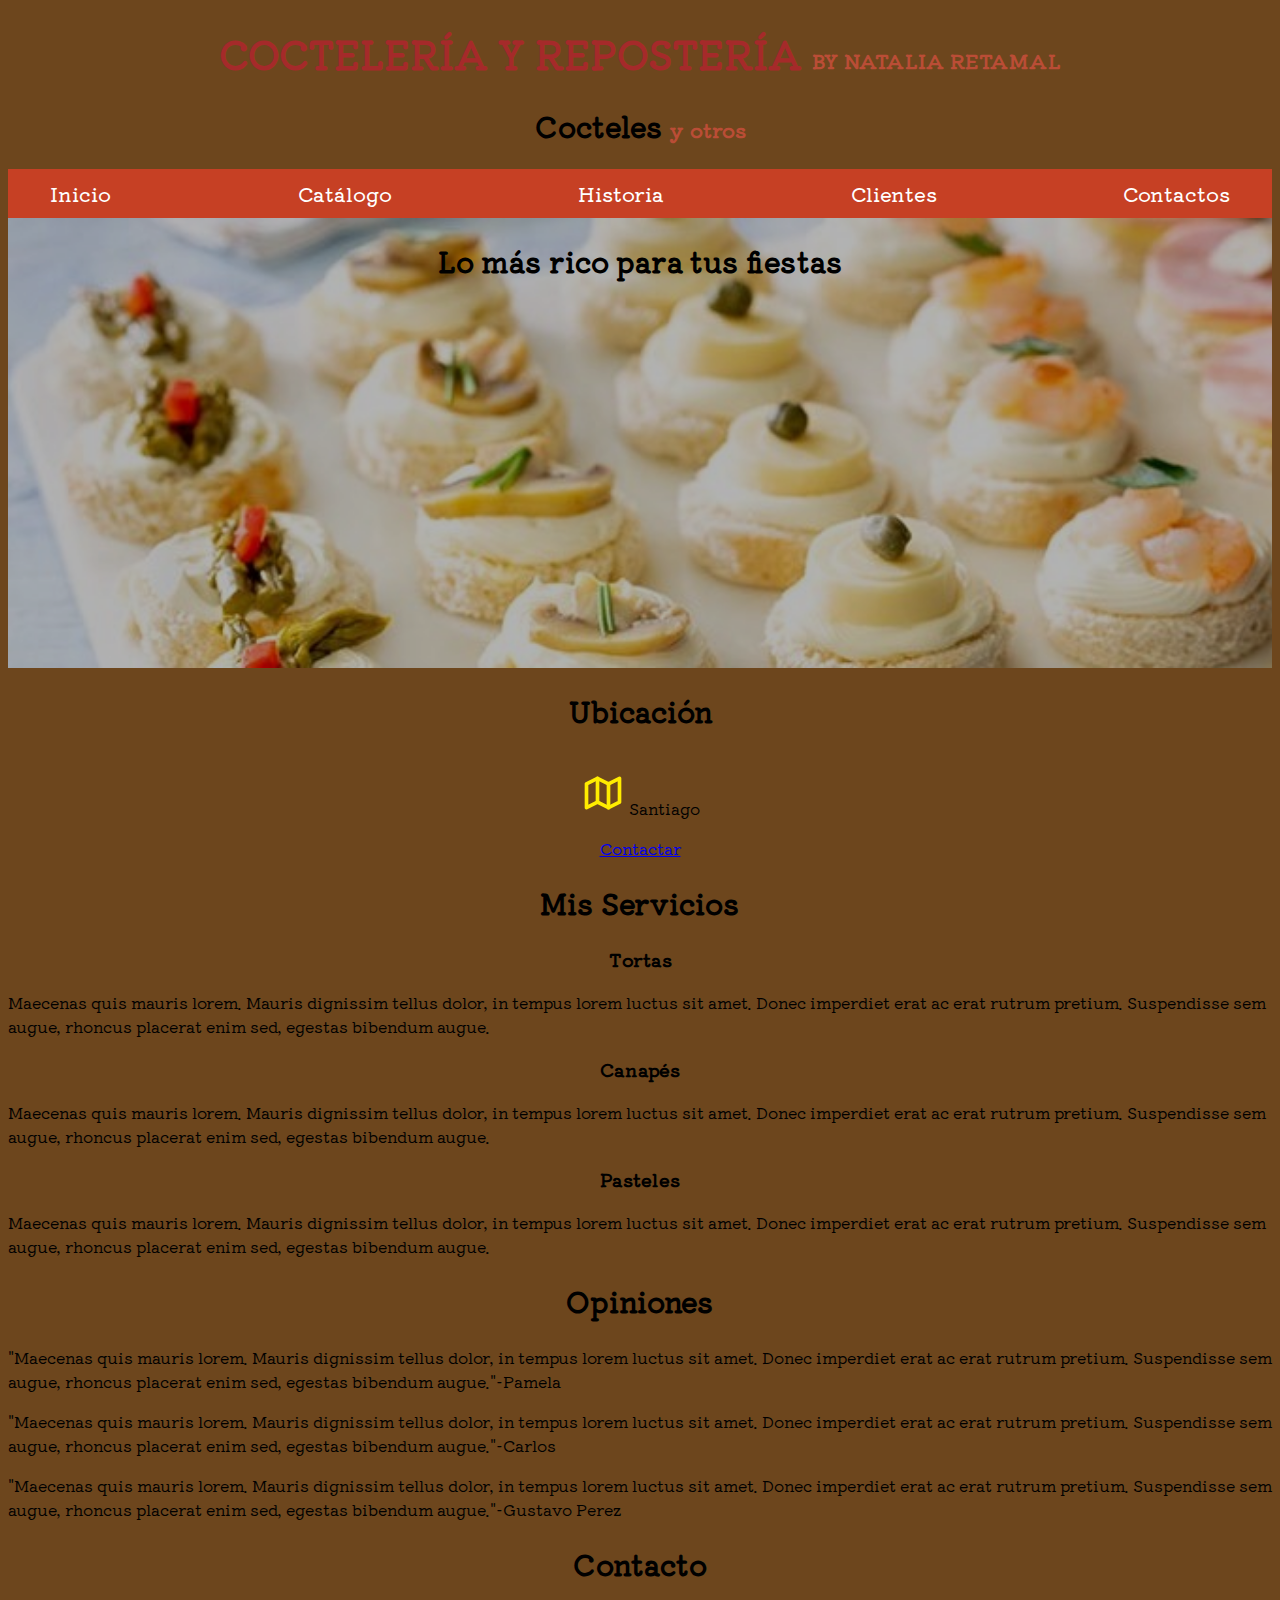
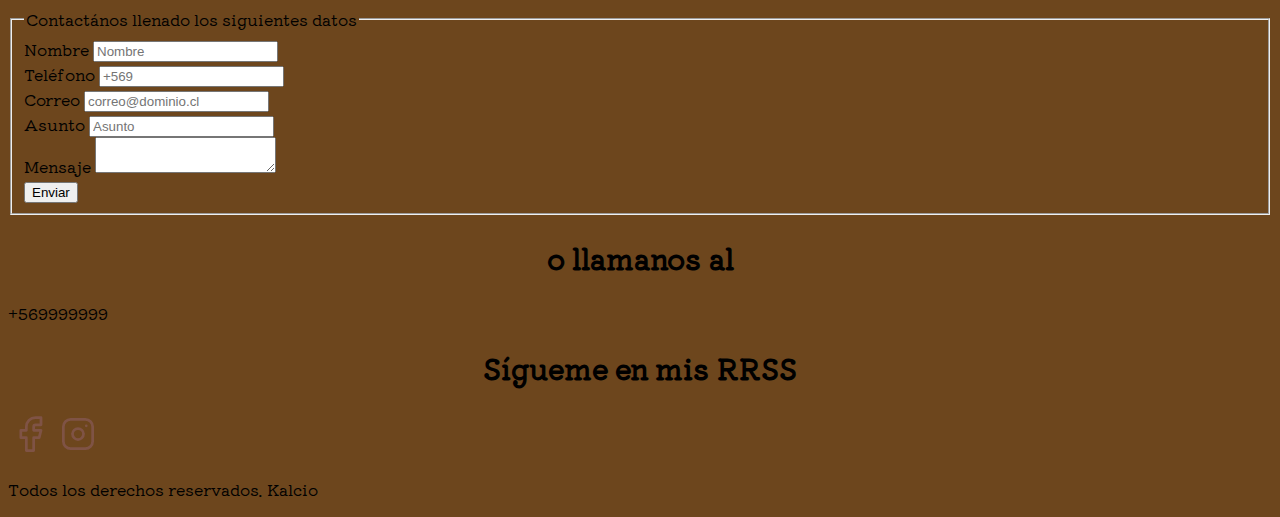
==== index.html @ a1574e43 "Merge pull request #1 from Kalcio/Test-1" ====
<!DOCTYPE html>
<html lang="en">

<head>
    <meta charset="UTF-8">
    <meta http-equiv="X-UA-Compatible" content="IE=edge">
    <meta name="viewport" content="width=device-width, initial-scale=1.0">
    <title>Diseñador Web</title>
    <link rel="preconnect" href="https://fonts.gstatic.com">
    <link href="https://fonts.googleapis.com/css2?family=Kiwi+Maru:wght@400;500&display=swap" rel="stylesheet">
    <link rel="preload" href="css/styles.css" as="style">
    <link href="css/styles.css" rel="stylesheet">
</head>

<body>
    <header>
        <h1 class="titulo">Coctelería y repostería <span>by Natalia Retamal</span></h1>
    </header>


    <section>
        <h2 class="titulo">Cocteles <span>y otros</span></h2>
    </section>

    <div class="nav-bg">
        <nav class="navegacion-principal contenedor">
            <a href="index.html">Inicio</a>
            <a href="catalogo.html">Catálogo</a>
            <a href="#">Historia</a>
            <a href="#">Clientes</a>
            <a href="#">Contactos</a>
        </nav>
    </div>

    <section class="hero">
        <div class="contenido-hero">
            <h2>Lo más rico para tus fiestas</h2>
        </div>
    </section>

    <section class="ubicacion">
            <h2>Ubicación</h2>

            <p>
                <svg xmlns="http://www.w3.org/2000/svg" class="icon icon-tabler icon-tabler-map" width="44" height="44"
                    viewBox="0 0 24 24" stroke-width="2" stroke="#ffec00" fill="none" stroke-linecap="round"
                    stroke-linejoin="round">
                    <path stroke="none" d="M0 0h24v24H0z" fill="none" />
                    <polyline points="3 7 9 4 15 7 21 4 21 17 15 20 9 17 3 20 3 7" />
                    <line x1="9" y1="4" x2="9" y2="17" />
                    <line x1="15" y1="7" x2="15" y2="20" />
                </svg>
                Santiago</p>

            <a href="#">Contactar</a>
    </section>

    <main>
        <h2>Mis Servicios</h2>

        <section>
            <h3>Tortas</h3>
            <p>Maecenas quis mauris lorem. Mauris dignissim tellus dolor, in tempus lorem luctus sit amet. Donec
                imperdiet erat ac erat rutrum pretium. Suspendisse sem augue, rhoncus placerat enim sed, egestas
                bibendum augue.</p>
        </section>

        <section>
            <h3>Canapés</h3>
            <p>Maecenas quis mauris lorem. Mauris dignissim tellus dolor, in tempus lorem luctus sit amet. Donec
                imperdiet erat ac erat rutrum pretium. Suspendisse sem augue, rhoncus placerat enim sed, egestas
                bibendum augue.</p>
        </section>

        <section>
            <h3>Pasteles</h3>
            <p>Maecenas quis mauris lorem. Mauris dignissim tellus dolor, in tempus lorem luctus sit amet. Donec
                imperdiet erat ac erat rutrum pretium. Suspendisse sem augue, rhoncus placerat enim sed, egestas
                bibendum augue.</p>
        </section>
    </main>

    <section>
        <h2>Opiniones</h2>
        <p>"Maecenas quis mauris lorem. Mauris dignissim tellus dolor, in tempus lorem luctus sit amet. Donec imperdiet
            erat ac erat rutrum pretium. Suspendisse sem augue, rhoncus placerat enim sed, egestas bibendum
            augue."-Pamela</p>
        <p>"Maecenas quis mauris lorem. Mauris dignissim tellus dolor, in tempus lorem luctus sit amet. Donec imperdiet
            erat ac erat rutrum pretium. Suspendisse sem augue, rhoncus placerat enim sed, egestas bibendum
            augue."-Carlos</p>
        <p>"Maecenas quis mauris lorem. Mauris dignissim tellus dolor, in tempus lorem luctus sit amet. Donec imperdiet
            erat ac erat rutrum pretium. Suspendisse sem augue, rhoncus placerat enim sed, egestas bibendum
            augue."-Gustavo Perez</p>
    </section>

    <section>
        <h2>Contacto</h2>
        <form>
            <fieldset>
                <legend>Contactános llenado los siguientes datos</legend>

                <div>
                    <label>Nombre</label>
                    <input type="text" placeholder="Nombre">
                </div>

                <div>
                    <label>Teléfono</label>
                    <input type="tel" placeholder="+569">
                </div>

                <div>
                    <label>Correo</label>
                    <input type="email" placeholder="correo@dominio.cl">
                </div>

                <div>
                    <label>Asunto</label>
                    <input type="text" placeholder="Asunto">
                </div>


                <div>
                    <label>Mensaje</label>
                    <textarea></textarea>
                </div>

                <input type="submit" value="Enviar">

            </fieldset>
        </form>


        <h2>o llamanos al</h2>
        <p>+569999999</p>
    </section>

    <section>
        <h2>Sígueme en mis RRSS</h3>
            <p>
                <svg xmlns="http://www.w3.org/2000/svg" class="icon icon-tabler icon-tabler-brand-facebook" width="44"
                    height="44" viewBox="0 0 24 24" stroke-width="1.5" stroke="#7f5345" fill="none"
                    stroke-linecap="round" stroke-linejoin="round">
                    <path stroke="none" d="M0 0h24v24H0z" fill="none" />
                    <path d="M7 10v4h3v7h4v-7h3l1 -4h-4v-2a1 1 0 0 1 1 -1h3v-4h-3a5 5 0 0 0 -5 5v2h-3" />
                </svg>
                <svg xmlns="http://www.w3.org/2000/svg" class="icon icon-tabler icon-tabler-brand-instagram" width="44"
                    height="44" viewBox="0 0 24 24" stroke-width="1.5" stroke="#7f5345" fill="none"
                    stroke-linecap="round" stroke-linejoin="round">
                    <path stroke="none" d="M0 0h24v24H0z" fill="none" />
                    <rect x="4" y="4" width="16" height="16" rx="4" />
                    <circle cx="12" cy="12" r="3" />
                    <line x1="16.5" y1="7.5" x2="16.5" y2="7.501" />
                </svg>
            </p>
    </section>

    <footer>
        <p>Todos los derechos reservados. Kalcio</p>
    </footer>
</body>

</html>
---- css/styles.css ----
:root{
    --primario: #E37159;
    --secundario: #C64024;
    --blanco: white;
    --tercero: #BA4D36;
}

html {
    font-size: 62.5%;
    box-sizing: border-box;
}

*. *:before, *:after{
    box-sizing: inherit;
}

body {
    font-size: 16px;
    font-family: 'Kiwi Maru', serif;
    background-color: #6D461D;
} 

h1 {
    font-size: 3.8rem;
    color: brown;
    text-align: center;
    text-transform: uppercase
}

h2 {
    font-size: 2.8rem;
}

h3 {
    font-size: 1.8rem;
}

h1,h2,h3 {
    text-align: center;
}

.titulo span{
    font-size: 2rem;
    color: var(--tercero);
}

.contenedor {
    max-width: 120rem;

    margin:  0 auto;
}

.nav-bg {
    background-color: var(--secundario);
} 

.navegacion-principal{
    display: flex;
    flex-direction: column;
}

@media (min-width: 768px) {
    .navegacion-principal{
        flex-direction: row;
        justify-content: space-between;
    }
}

.navegacion-principal a{
    color: var(--blanco);
    text-decoration: none;
    font-size: 2rem;
    font-weight: 500;
    padding: 1rem;
}

.navegacion-principal a:hover{ /* Cambia de color la opción */
    background-color: var(--primario);
}

.hero {
    background-image: url(../img/canape_inicio.jpg);
    background-repeat: no-repeat;
    background-size: cover;
    height: 450px;
    position: relative;
    text-align: center;
}

.contenido-hero {
    position: absolute;
    background-color: rgba( 0,0,0, .3 );
    width: 100%;
    height: 100%;
}

.ubicacion {
    display: flex;
    flex-direction: column;
    align-items: center;
    justify-content: center;
}
---- css/styles.css ----
:root{
    --primario: #E37159;
    --secundario: #C64024;
    --blanco: white;
    --tercero: #BA4D36;
}

html {
    font-size: 62.5%;
    box-sizing: border-box;
}

*. *:before, *:after{
    box-sizing: inherit;
}

body {
    font-size: 16px;
    font-family: 'Kiwi Maru', serif;
    background-color: #6D461D;
} 

h1 {
    font-size: 3.8rem;
    color: brown;
    text-align: center;
    text-transform: uppercase
}

h2 {
    font-size: 2.8rem;
}

h3 {
    font-size: 1.8rem;
}

h1,h2,h3 {
    text-align: center;
}

.titulo span{
    font-size: 2rem;
    color: var(--tercero);
}

.contenedor {
    max-width: 120rem;

    margin:  0 auto;
}

.nav-bg {
    background-color: var(--secundario);
} 

.navegacion-principal{
    display: flex;
    flex-direction: column;
}

@media (min-width: 768px) {
    .navegacion-principal{
        flex-direction: row;
        justify-content: space-between;
    }
}

.navegacion-principal a{
    color: var(--blanco);
    text-decoration: none;
    font-size: 2rem;
    font-weight: 500;
    padding: 1rem;
}

.navegacion-principal a:hover{ /* Cambia de color la opción */
    background-color: var(--primario);
}

.hero {
    background-image: url(../img/canape_inicio.jpg);
    background-repeat: no-repeat;
    background-size: cover;
    height: 450px;
    position: relative;
    text-align: center;
}

.contenido-hero {
    position: absolute;
    background-color: rgba( 0,0,0, .3 );
    width: 100%;
    height: 100%;
}

.ubicacion {
    display: flex;
    flex-direction: column;
    align-items: center;
    justify-content: center;
}
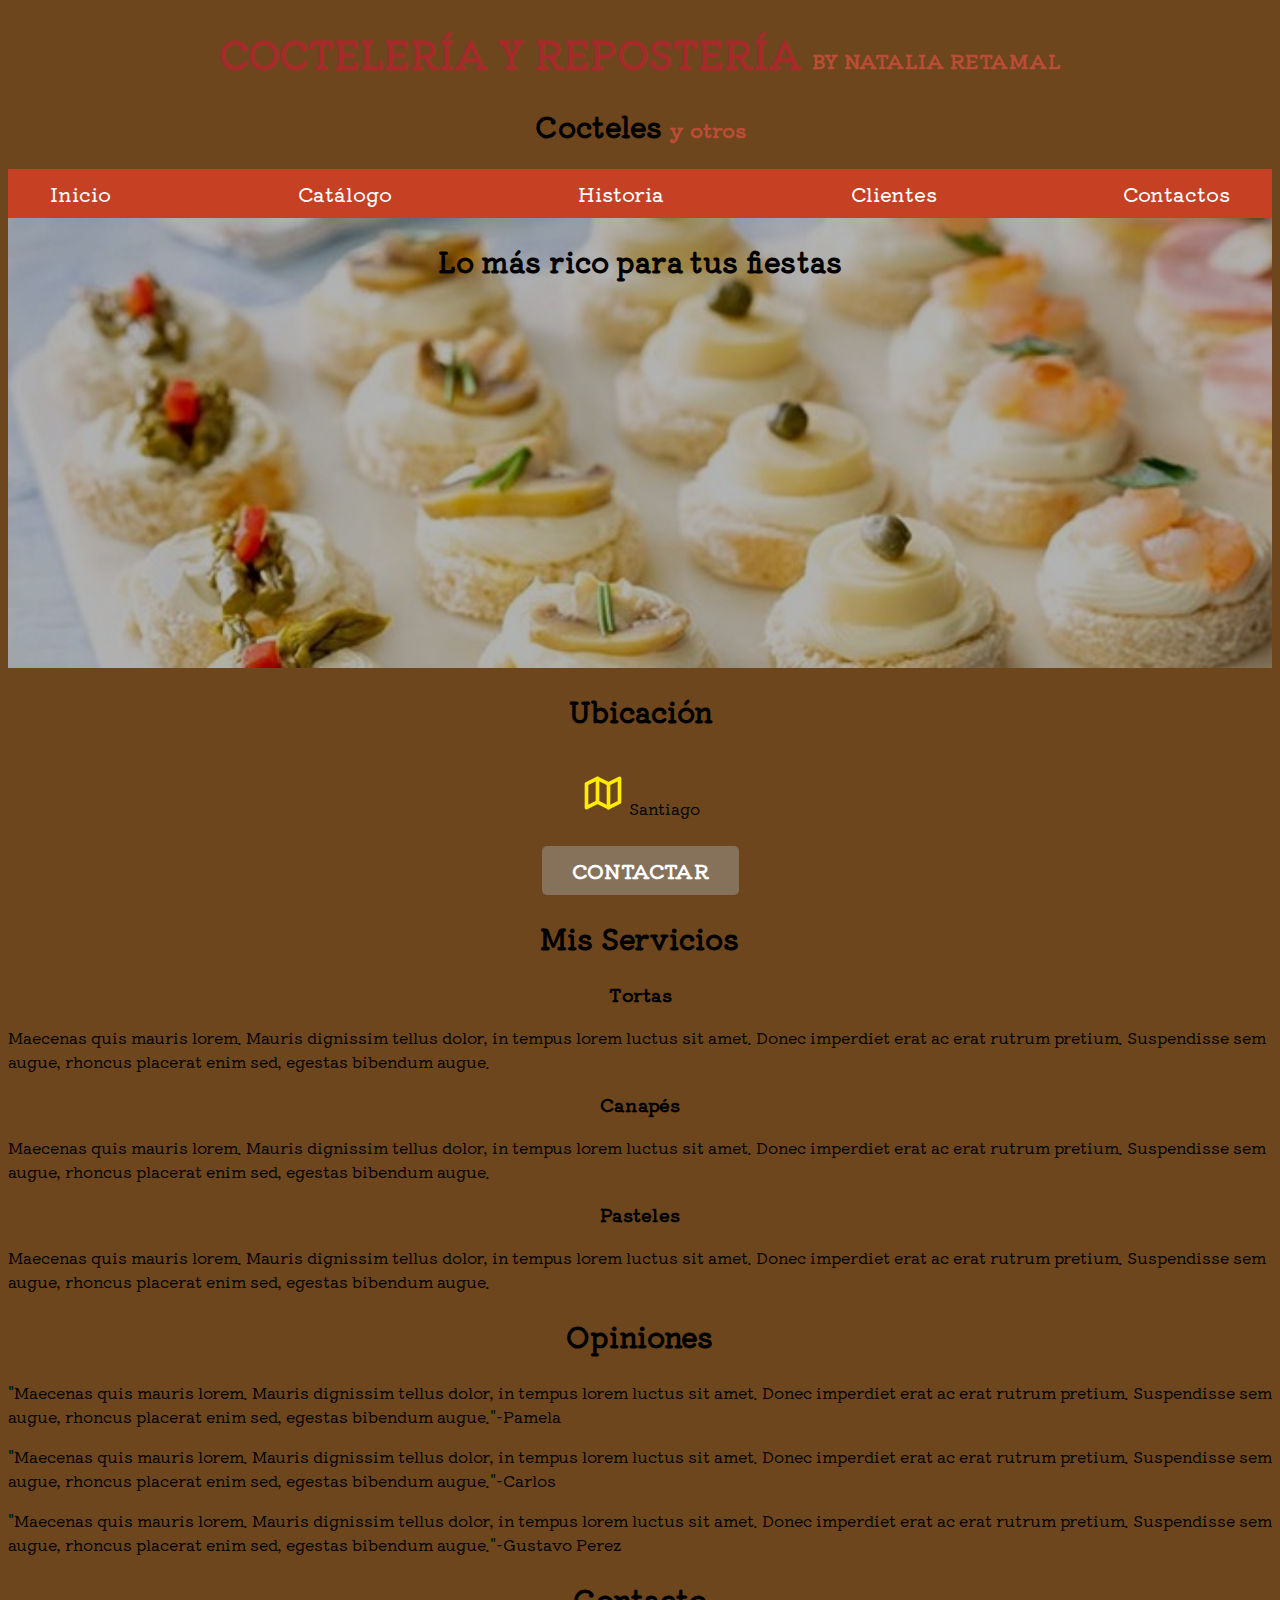
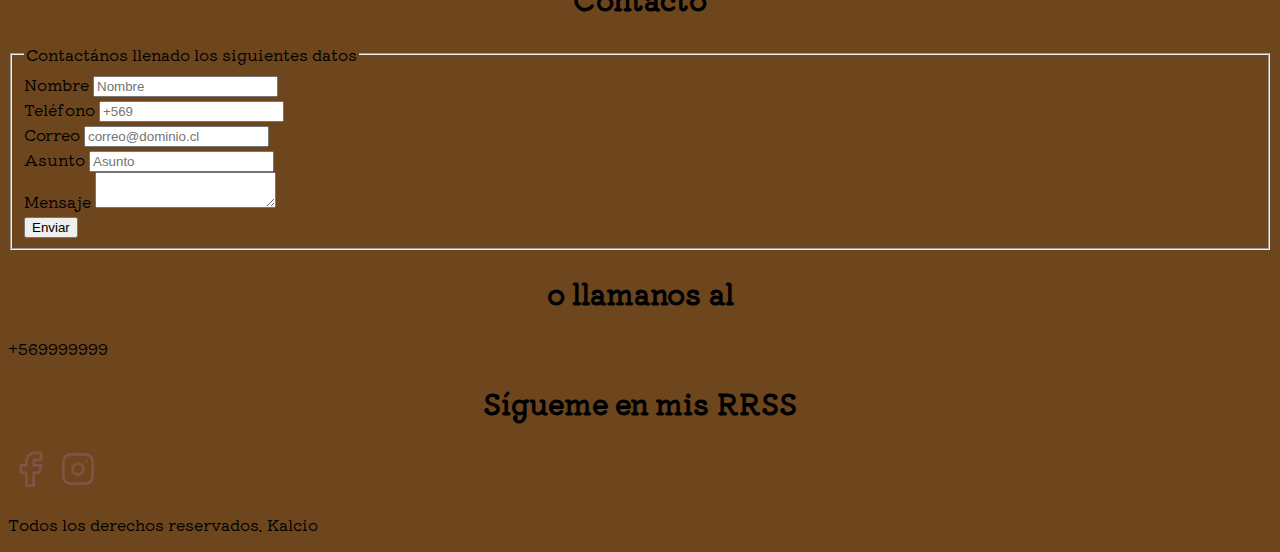
==== commit 9bcd8c9a: "Cración botón contacto" ====
--- a/index.html
+++ b/index.html
@@ -52,8 +52,9 @@
                 </svg>
                 Santiago</p>
 
-            <a href="#">Contactar</a>
+            <a class="boton" href="#">Contactar</a>
     </section>
+
 
     <main>
         <h2>Mis Servicios</h2>
--- a/css/styles.css
+++ b/css/styles.css
@@ -3,6 +3,7 @@
     --secundario: #C64024;
     --blanco: white;
     --tercero: #BA4D36;
+    --cuarto: #86715B
 }
 
 html {
@@ -10,7 +11,7 @@
     box-sizing: border-box;
 }
 
-*. *:before, *:after{
+*, *:before, *:after{
     box-sizing: inherit;
 }
 
@@ -48,6 +49,26 @@
     max-width: 120rem;
 
     margin:  0 auto;
+}
+
+.boton {
+    background-color: var(--cuarto);
+    color: var(--blanco);
+    padding: 1rem 3rem;
+    margin-top: 1rem;
+    font-size: 2rem;
+    text-decoration: none;
+    text-transform: uppercase;
+    font-weight: bold;
+    border-radius: .5rem;
+    width: 90%;
+    text-align: center;
+}
+
+@media (min-width: 480px) {
+    .boton {
+        width: auto;
+    }
 }
 
 .nav-bg {
@@ -100,3 +121,4 @@
     align-items: center;
     justify-content: center;
 }
+
--- a/css/styles.css
+++ b/css/styles.css
@@ -3,6 +3,7 @@
     --secundario: #C64024;
     --blanco: white;
     --tercero: #BA4D36;
+    --cuarto: #86715B
 }
 
 html {
@@ -10,7 +11,7 @@
     box-sizing: border-box;
 }
 
-*. *:before, *:after{
+*, *:before, *:after{
     box-sizing: inherit;
 }
 
@@ -48,6 +49,26 @@
     max-width: 120rem;
 
     margin:  0 auto;
+}
+
+.boton {
+    background-color: var(--cuarto);
+    color: var(--blanco);
+    padding: 1rem 3rem;
+    margin-top: 1rem;
+    font-size: 2rem;
+    text-decoration: none;
+    text-transform: uppercase;
+    font-weight: bold;
+    border-radius: .5rem;
+    width: 90%;
+    text-align: center;
+}
+
+@media (min-width: 480px) {
+    .boton {
+        width: auto;
+    }
 }
 
 .nav-bg {
@@ -100,3 +121,4 @@
     align-items: center;
     justify-content: center;
 }
+
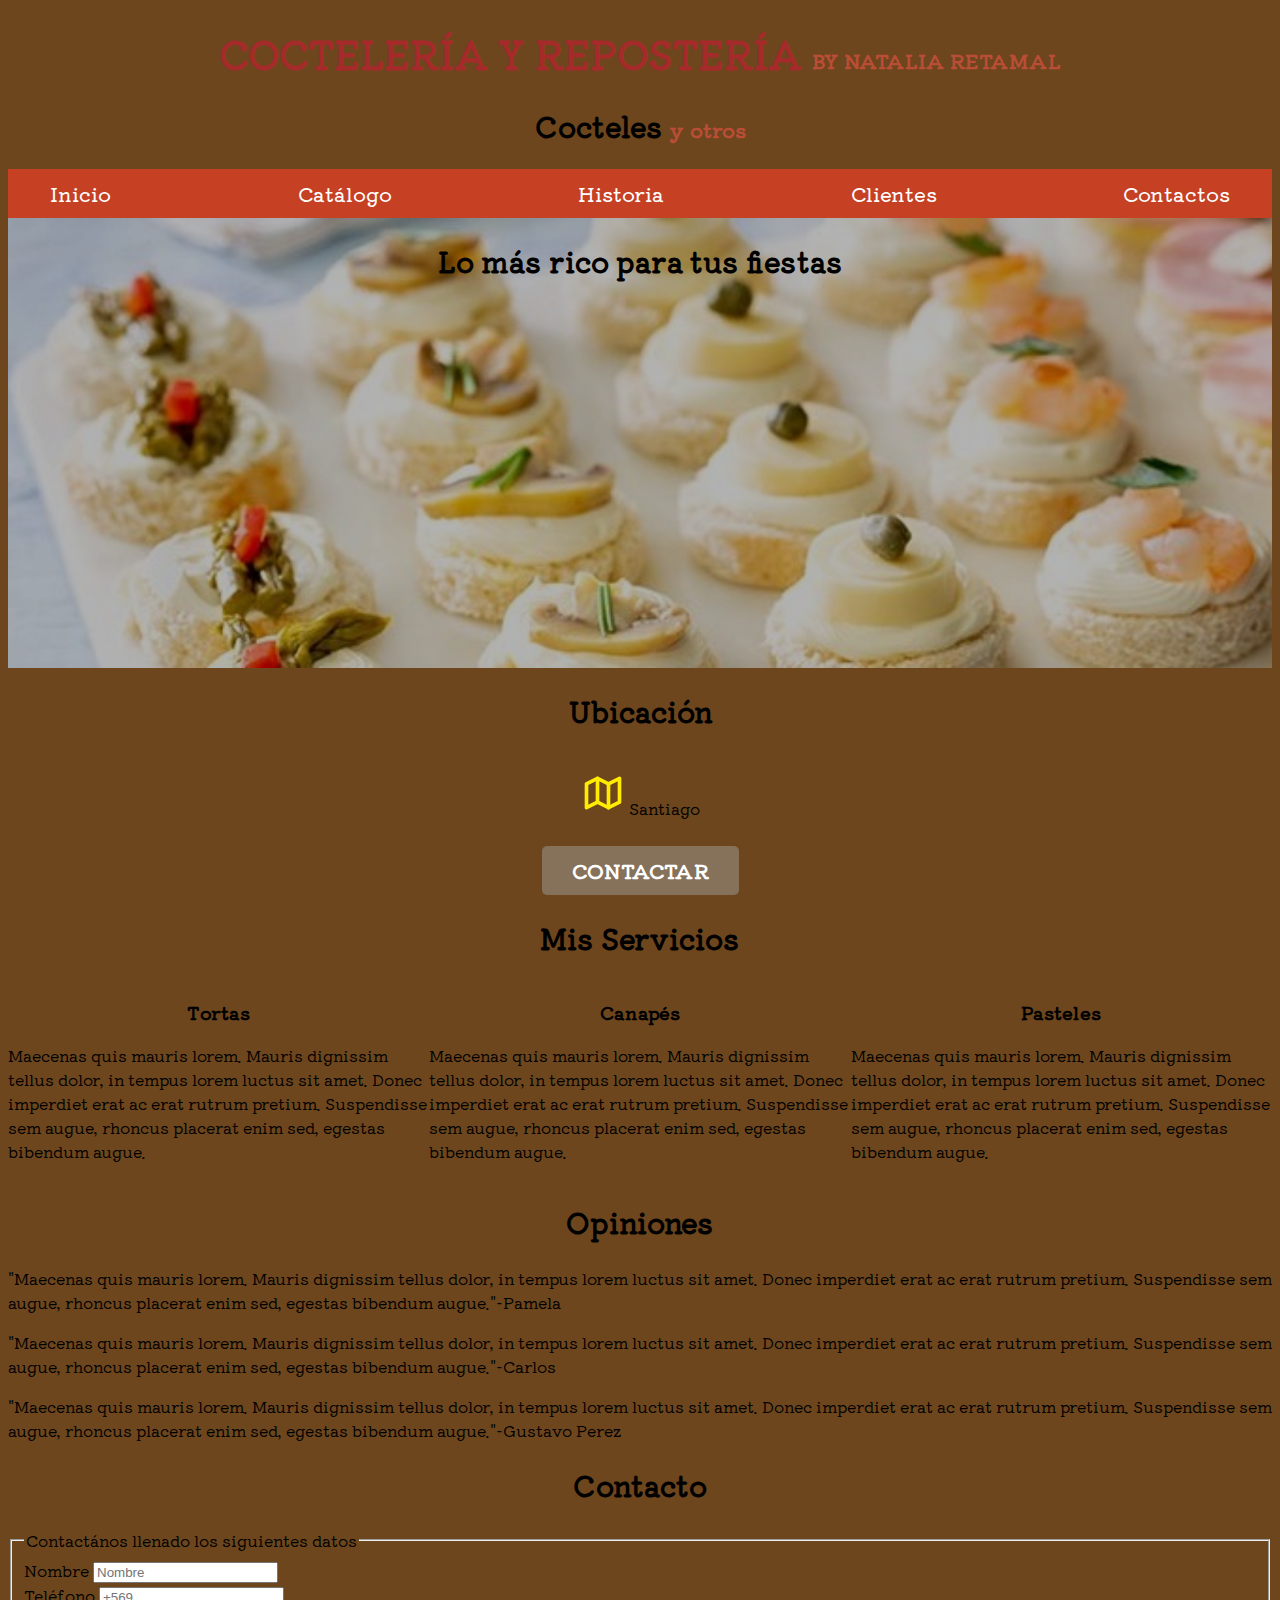
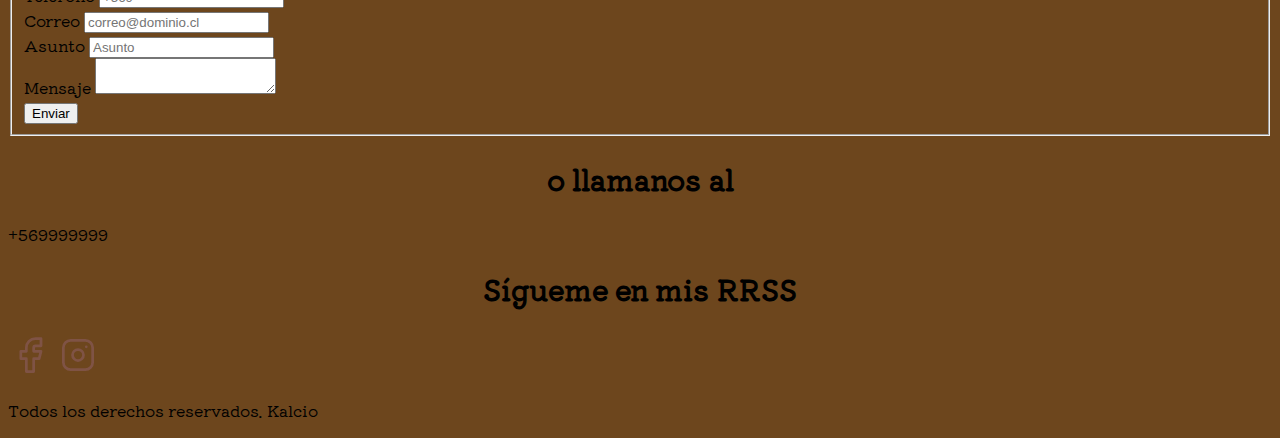
==== commit 2fd2eff7: "Dividir parrafos de servicios" ====
--- a/index.html
+++ b/index.html
@@ -39,46 +39,48 @@
     </section>
 
     <section class="ubicacion">
-            <h2>Ubicación</h2>
+        <h2>Ubicación</h2>
 
-            <p>
-                <svg xmlns="http://www.w3.org/2000/svg" class="icon icon-tabler icon-tabler-map" width="44" height="44"
-                    viewBox="0 0 24 24" stroke-width="2" stroke="#ffec00" fill="none" stroke-linecap="round"
-                    stroke-linejoin="round">
-                    <path stroke="none" d="M0 0h24v24H0z" fill="none" />
-                    <polyline points="3 7 9 4 15 7 21 4 21 17 15 20 9 17 3 20 3 7" />
-                    <line x1="9" y1="4" x2="9" y2="17" />
-                    <line x1="15" y1="7" x2="15" y2="20" />
-                </svg>
-                Santiago</p>
+        <p>
+            <svg xmlns="http://www.w3.org/2000/svg" class="icon icon-tabler icon-tabler-map" width="44" height="44"
+                viewBox="0 0 24 24" stroke-width="2" stroke="#ffec00" fill="none" stroke-linecap="round"
+                stroke-linejoin="round">
+                <path stroke="none" d="M0 0h24v24H0z" fill="none" />
+                <polyline points="3 7 9 4 15 7 21 4 21 17 15 20 9 17 3 20 3 7" />
+                <line x1="9" y1="4" x2="9" y2="17" />
+                <line x1="15" y1="7" x2="15" y2="20" />
+            </svg>
+            Santiago</p>
 
-            <a class="boton" href="#">Contactar</a>
+        <a class="boton" href="#">Contactar</a>
     </section>
 
 
     <main>
         <h2>Mis Servicios</h2>
 
-        <section>
-            <h3>Tortas</h3>
-            <p>Maecenas quis mauris lorem. Mauris dignissim tellus dolor, in tempus lorem luctus sit amet. Donec
-                imperdiet erat ac erat rutrum pretium. Suspendisse sem augue, rhoncus placerat enim sed, egestas
-                bibendum augue.</p>
-        </section>
+        <div class="servicios">
+            <section>
+                <h3>Tortas</h3>
+                <p>Maecenas quis mauris lorem. Mauris dignissim tellus dolor, in tempus lorem luctus sit amet. Donec
+                    imperdiet erat ac erat rutrum pretium. Suspendisse sem augue, rhoncus placerat enim sed, egestas
+                    bibendum augue.</p>
+            </section>
 
-        <section>
-            <h3>Canapés</h3>
-            <p>Maecenas quis mauris lorem. Mauris dignissim tellus dolor, in tempus lorem luctus sit amet. Donec
-                imperdiet erat ac erat rutrum pretium. Suspendisse sem augue, rhoncus placerat enim sed, egestas
-                bibendum augue.</p>
-        </section>
+            <section>
+                <h3>Canapés</h3>
+                <p>Maecenas quis mauris lorem. Mauris dignissim tellus dolor, in tempus lorem luctus sit amet. Donec
+                    imperdiet erat ac erat rutrum pretium. Suspendisse sem augue, rhoncus placerat enim sed, egestas
+                    bibendum augue.</p>
+            </section>
 
-        <section>
-            <h3>Pasteles</h3>
-            <p>Maecenas quis mauris lorem. Mauris dignissim tellus dolor, in tempus lorem luctus sit amet. Donec
-                imperdiet erat ac erat rutrum pretium. Suspendisse sem augue, rhoncus placerat enim sed, egestas
-                bibendum augue.</p>
-        </section>
+            <section>
+                <h3>Pasteles</h3>
+                <p>Maecenas quis mauris lorem. Mauris dignissim tellus dolor, in tempus lorem luctus sit amet. Donec
+                    imperdiet erat ac erat rutrum pretium. Suspendisse sem augue, rhoncus placerat enim sed, egestas
+                    bibendum augue.</p>
+            </section> 
+        </div> <!-- Section-->
     </main>
 
     <section>
--- a/css/styles.css
+++ b/css/styles.css
@@ -1,4 +1,5 @@
-:root{
+:root {
+    /* Colores */
     --primario: #E37159;
     --secundario: #C64024;
     --blanco: white;
@@ -6,21 +7,57 @@
     --cuarto: #86715B
 }
 
+/* Globales */
 html {
     font-size: 62.5%;
     box-sizing: border-box;
 }
 
-*, *:before, *:after{
+*,
+*:before,
+*:after {
     box-sizing: inherit;
 }
 
 body {
     font-size: 16px;
+    /* 1rem = 10px */
     font-family: 'Kiwi Maru', serif;
     background-color: #6D461D;
-} 
+}
 
+.contenedor {
+    max-width: 120rem;
+
+    margin: 0 auto;
+}
+
+.boton {
+    /* Creación boton */
+    background-color: var(--cuarto);
+    color: var(--blanco);
+    padding: 1rem 3rem;
+    margin-top: 1rem;
+    font-size: 2rem;
+    text-decoration: none;
+    text-transform: uppercase;
+    font-weight: bold;
+    border-radius: .5rem;
+    width: 90%;
+    text-align: center;
+}
+
+@media (min-width: 768px) {
+
+    /* Ajustar tamaño */
+    .boton {
+        width: auto;
+    }
+}
+
+/* ---------- */
+
+/* Tipografía*/
 h1 {
     font-size: 3.8rem;
     color: brown;
@@ -36,58 +73,38 @@
     font-size: 1.8rem;
 }
 
-h1,h2,h3 {
+h1,
+h2,
+h3 {
     text-align: center;
 }
 
-.titulo span{
+/* ----------- */
+
+/* Titulos */
+.titulo span {
+    /*Titulo pequeño*/
     font-size: 2rem;
     color: var(--tercero);
 }
 
-.contenedor {
-    max-width: 120rem;
-
-    margin:  0 auto;
+.nav-bg {
+    background-color: var(--secundario);
 }
 
-.boton {
-    background-color: var(--cuarto);
-    color: var(--blanco);
-    padding: 1rem 3rem;
-    margin-top: 1rem;
-    font-size: 2rem;
-    text-decoration: none;
-    text-transform: uppercase;
-    font-weight: bold;
-    border-radius: .5rem;
-    width: 90%;
-    text-align: center;
-}
-
-@media (min-width: 480px) {
-    .boton {
-        width: auto;
-    }
-}
-
-.nav-bg {
-    background-color: var(--secundario);
-} 
-
-.navegacion-principal{
+.navegacion-principal {
     display: flex;
     flex-direction: column;
 }
 
 @media (min-width: 768px) {
-    .navegacion-principal{
+    .navegacion-principal {
         flex-direction: row;
         justify-content: space-between;
     }
 }
 
-.navegacion-principal a{
+.navegacion-principal a {
     color: var(--blanco);
     text-decoration: none;
     font-size: 2rem;
@@ -95,11 +112,13 @@
     padding: 1rem;
 }
 
-.navegacion-principal a:hover{ /* Cambia de color la opción */
+.navegacion-principal a:hover {
+    /* Cambia de color la opción */
     background-color: var(--primario);
 }
 
 .hero {
+    /* Imagen principal */
     background-image: url(../img/canape_inicio.jpg);
     background-repeat: no-repeat;
     background-size: cover;
@@ -110,15 +129,24 @@
 
 .contenido-hero {
     position: absolute;
-    background-color: rgba( 0,0,0, .3 );
+    background-color: rgba(0, 0, 0, .3);
+    /* Difuminado imagen */
     width: 100%;
     height: 100%;
 }
 
 .ubicacion {
+    /* Texto ubicación */
     display: flex;
     flex-direction: column;
     align-items: center;
     justify-content: center;
 }
 
+/* Servicios */
+@media (min-width: 768px) {
+    .servicios {
+        display: grid;
+        grid-template-columns: repeat(3, 1fr);
+    }
+}--- a/css/styles.css
+++ b/css/styles.css
@@ -1,4 +1,5 @@
-:root{
+:root {
+    /* Colores */
     --primario: #E37159;
     --secundario: #C64024;
     --blanco: white;
@@ -6,21 +7,57 @@
     --cuarto: #86715B
 }
 
+/* Globales */
 html {
     font-size: 62.5%;
     box-sizing: border-box;
 }
 
-*, *:before, *:after{
+*,
+*:before,
+*:after {
     box-sizing: inherit;
 }
 
 body {
     font-size: 16px;
+    /* 1rem = 10px */
     font-family: 'Kiwi Maru', serif;
     background-color: #6D461D;
-} 
+}
 
+.contenedor {
+    max-width: 120rem;
+
+    margin: 0 auto;
+}
+
+.boton {
+    /* Creación boton */
+    background-color: var(--cuarto);
+    color: var(--blanco);
+    padding: 1rem 3rem;
+    margin-top: 1rem;
+    font-size: 2rem;
+    text-decoration: none;
+    text-transform: uppercase;
+    font-weight: bold;
+    border-radius: .5rem;
+    width: 90%;
+    text-align: center;
+}
+
+@media (min-width: 768px) {
+
+    /* Ajustar tamaño */
+    .boton {
+        width: auto;
+    }
+}
+
+/* ---------- */
+
+/* Tipografía*/
 h1 {
     font-size: 3.8rem;
     color: brown;
@@ -36,58 +73,38 @@
     font-size: 1.8rem;
 }
 
-h1,h2,h3 {
+h1,
+h2,
+h3 {
     text-align: center;
 }
 
-.titulo span{
+/* ----------- */
+
+/* Titulos */
+.titulo span {
+    /*Titulo pequeño*/
     font-size: 2rem;
     color: var(--tercero);
 }
 
-.contenedor {
-    max-width: 120rem;
-
-    margin:  0 auto;
+.nav-bg {
+    background-color: var(--secundario);
 }
 
-.boton {
-    background-color: var(--cuarto);
-    color: var(--blanco);
-    padding: 1rem 3rem;
-    margin-top: 1rem;
-    font-size: 2rem;
-    text-decoration: none;
-    text-transform: uppercase;
-    font-weight: bold;
-    border-radius: .5rem;
-    width: 90%;
-    text-align: center;
-}
-
-@media (min-width: 480px) {
-    .boton {
-        width: auto;
-    }
-}
-
-.nav-bg {
-    background-color: var(--secundario);
-} 
-
-.navegacion-principal{
+.navegacion-principal {
     display: flex;
     flex-direction: column;
 }
 
 @media (min-width: 768px) {
-    .navegacion-principal{
+    .navegacion-principal {
         flex-direction: row;
         justify-content: space-between;
     }
 }
 
-.navegacion-principal a{
+.navegacion-principal a {
     color: var(--blanco);
     text-decoration: none;
     font-size: 2rem;
@@ -95,11 +112,13 @@
     padding: 1rem;
 }
 
-.navegacion-principal a:hover{ /* Cambia de color la opción */
+.navegacion-principal a:hover {
+    /* Cambia de color la opción */
     background-color: var(--primario);
 }
 
 .hero {
+    /* Imagen principal */
     background-image: url(../img/canape_inicio.jpg);
     background-repeat: no-repeat;
     background-size: cover;
@@ -110,15 +129,24 @@
 
 .contenido-hero {
     position: absolute;
-    background-color: rgba( 0,0,0, .3 );
+    background-color: rgba(0, 0, 0, .3);
+    /* Difuminado imagen */
     width: 100%;
     height: 100%;
 }
 
 .ubicacion {
+    /* Texto ubicación */
     display: flex;
     flex-direction: column;
     align-items: center;
     justify-content: center;
 }
 
+/* Servicios */
+@media (min-width: 768px) {
+    .servicios {
+        display: grid;
+        grid-template-columns: repeat(3, 1fr);
+    }
+}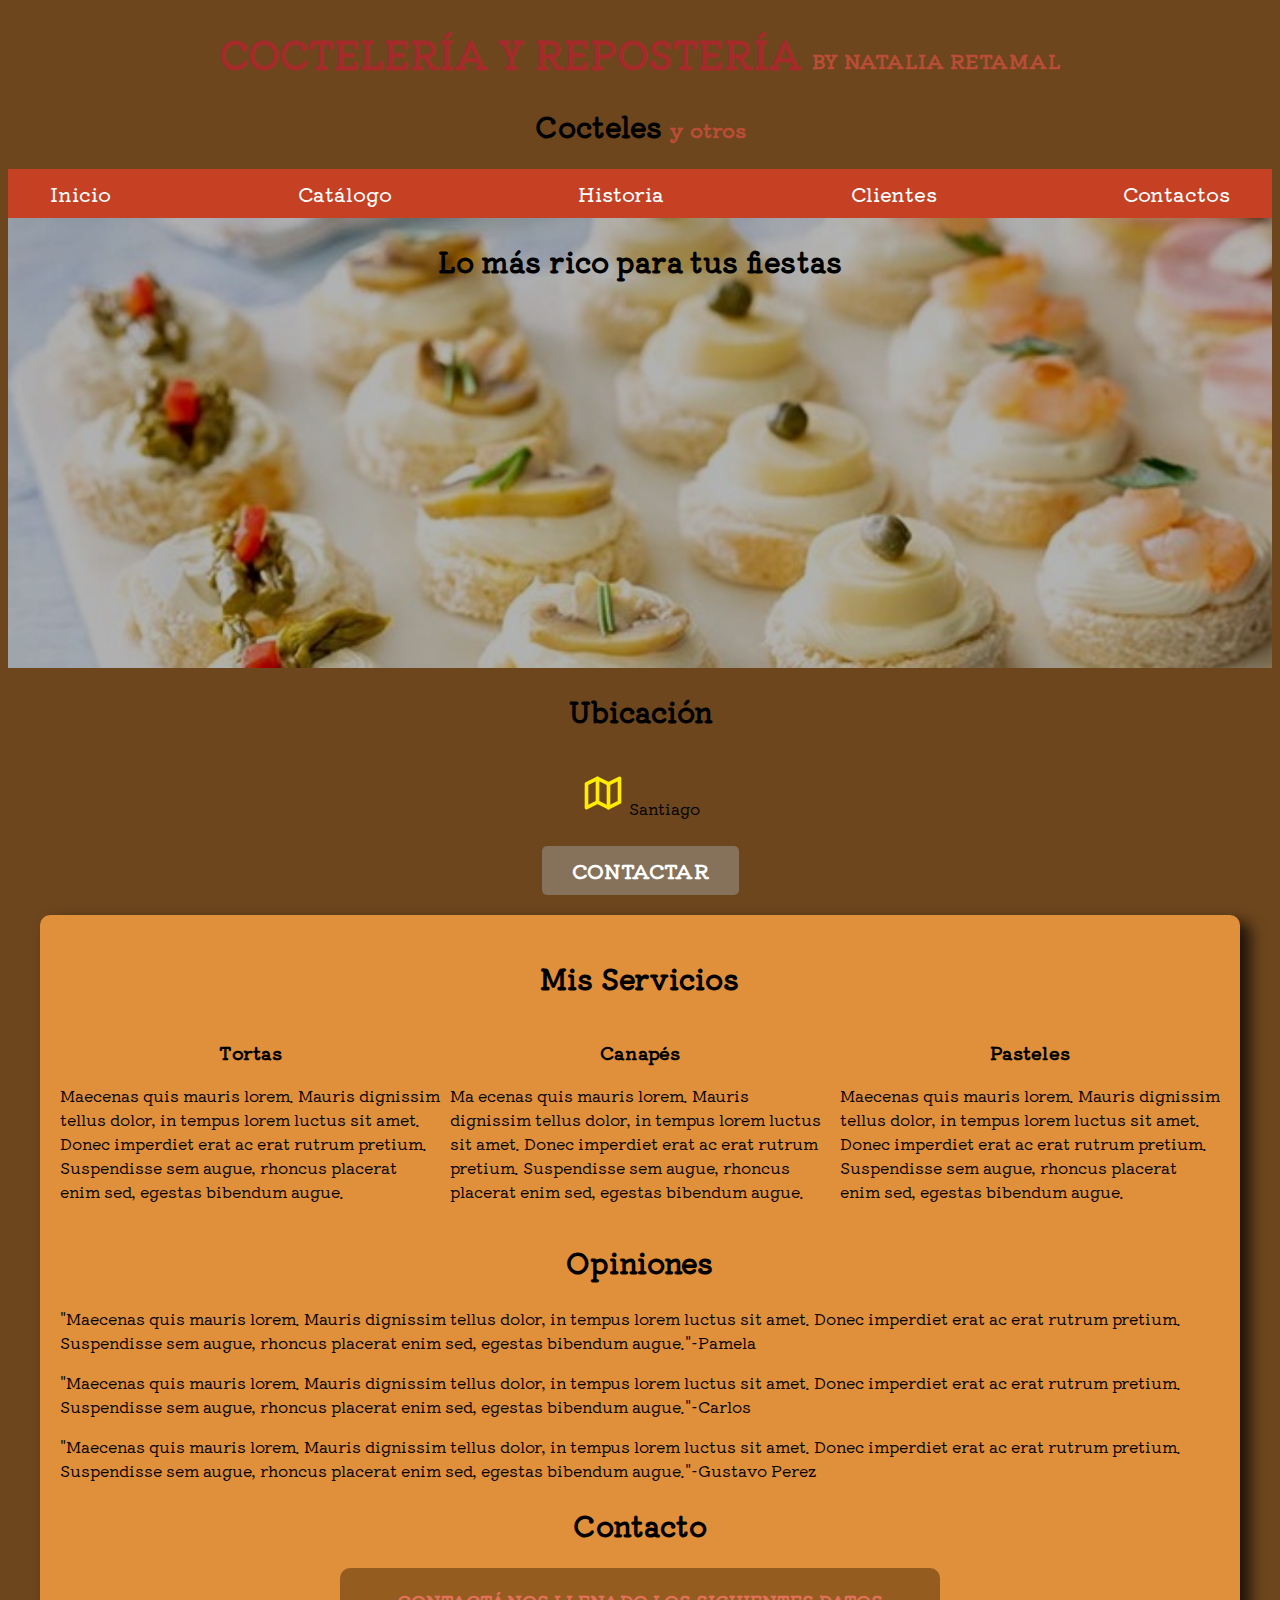
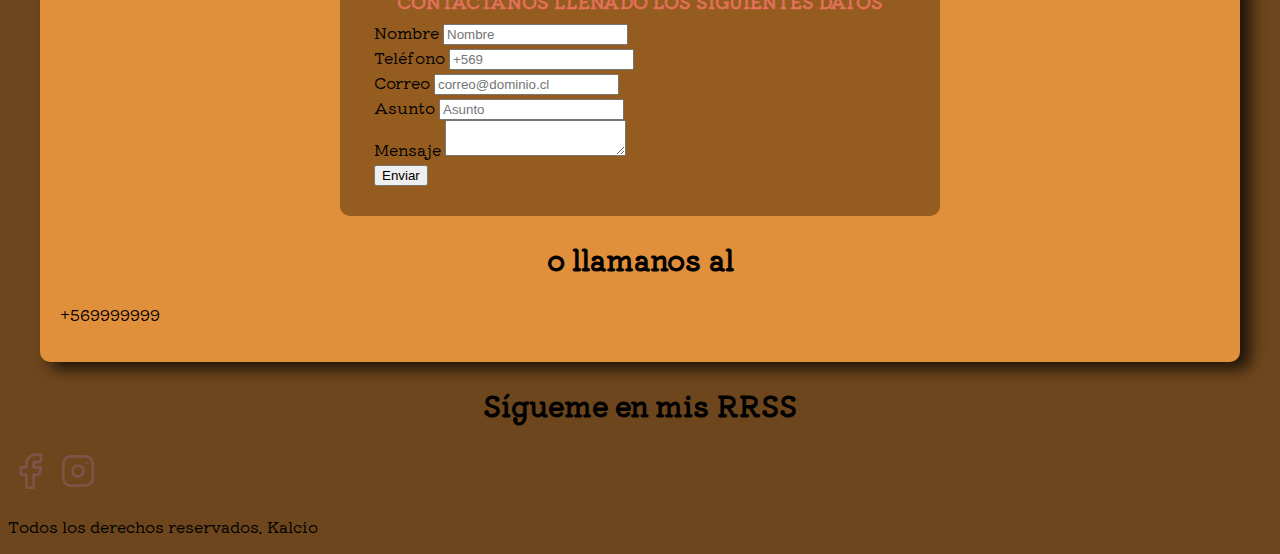
==== commit b7abe5a5: "Formulario lindo y más" ====
--- a/index.html
+++ b/index.html
@@ -56,87 +56,93 @@
     </section>
 
 
-    <main>
+    <main class="contenedor sombra">
         <h2>Mis Servicios</h2>
 
         <div class="servicios">
-            <section>
+            <section class="servicio">
                 <h3>Tortas</h3>
                 <p>Maecenas quis mauris lorem. Mauris dignissim tellus dolor, in tempus lorem luctus sit amet. Donec
                     imperdiet erat ac erat rutrum pretium. Suspendisse sem augue, rhoncus placerat enim sed, egestas
                     bibendum augue.</p>
             </section>
 
-            <section>
+            <section class="servicio">
                 <h3>Canapés</h3>
+                <p>Ma ecenas quis mauris lorem. Mauris dignissim tellus dolor, in tempus lorem luctus sit amet. Donec
+                    imperdiet erat ac erat rutrum pretium. Suspendisse sem augue, rhoncus placerat enim sed, egestas
+                    bibendum augue.</p>
+            </section>
+
+            <section class="servicio">
+                <h3>Pasteles</h3>
                 <p>Maecenas quis mauris lorem. Mauris dignissim tellus dolor, in tempus lorem luctus sit amet. Donec
                     imperdiet erat ac erat rutrum pretium. Suspendisse sem augue, rhoncus placerat enim sed, egestas
                     bibendum augue.</p>
             </section>
-
-            <section>
-                <h3>Pasteles</h3>
-                <p>Maecenas quis mauris lorem. Mauris dignissim tellus dolor, in tempus lorem luctus sit amet. Donec
-                    imperdiet erat ac erat rutrum pretium. Suspendisse sem augue, rhoncus placerat enim sed, egestas
-                    bibendum augue.</p>
-            </section> 
         </div> <!-- Section-->
-    </main>
-
-    <section>
-        <h2>Opiniones</h2>
-        <p>"Maecenas quis mauris lorem. Mauris dignissim tellus dolor, in tempus lorem luctus sit amet. Donec imperdiet
-            erat ac erat rutrum pretium. Suspendisse sem augue, rhoncus placerat enim sed, egestas bibendum
-            augue."-Pamela</p>
-        <p>"Maecenas quis mauris lorem. Mauris dignissim tellus dolor, in tempus lorem luctus sit amet. Donec imperdiet
-            erat ac erat rutrum pretium. Suspendisse sem augue, rhoncus placerat enim sed, egestas bibendum
-            augue."-Carlos</p>
-        <p>"Maecenas quis mauris lorem. Mauris dignissim tellus dolor, in tempus lorem luctus sit amet. Donec imperdiet
-            erat ac erat rutrum pretium. Suspendisse sem augue, rhoncus placerat enim sed, egestas bibendum
-            augue."-Gustavo Perez</p>
-    </section>
-
-    <section>
-        <h2>Contacto</h2>
-        <form>
-            <fieldset>
-                <legend>Contactános llenado los siguientes datos</legend>
-
-                <div>
-                    <label>Nombre</label>
-                    <input type="text" placeholder="Nombre">
-                </div>
-
-                <div>
-                    <label>Teléfono</label>
-                    <input type="tel" placeholder="+569">
-                </div>
-
-                <div>
-                    <label>Correo</label>
-                    <input type="email" placeholder="correo@dominio.cl">
-                </div>
-
-                <div>
-                    <label>Asunto</label>
-                    <input type="text" placeholder="Asunto">
-                </div>
 
 
-                <div>
-                    <label>Mensaje</label>
-                    <textarea></textarea>
-                </div>
+        <section>
+            <h2>Opiniones</h2>
+            <p>"Maecenas quis mauris lorem. Mauris dignissim tellus dolor, in tempus lorem luctus sit amet. Donec
+                imperdiet
+                erat ac erat rutrum pretium. Suspendisse sem augue, rhoncus placerat enim sed, egestas bibendum
+                augue."-Pamela</p>
+            <p>"Maecenas quis mauris lorem. Mauris dignissim tellus dolor, in tempus lorem luctus sit amet. Donec
+                imperdiet
+                erat ac erat rutrum pretium. Suspendisse sem augue, rhoncus placerat enim sed, egestas bibendum
+                augue."-Carlos</p>
+            <p>"Maecenas quis mauris lorem. Mauris dignissim tellus dolor, in tempus lorem luctus sit amet. Donec
+                imperdiet
+                erat ac erat rutrum pretium. Suspendisse sem augue, rhoncus placerat enim sed, egestas bibendum
+                augue."-Gustavo Perez</p>
+        </section>
 
-                <input type="submit" value="Enviar">
+        <section>
+            <h2>Contacto</h2>
+            <form class="formulario">
+                <fieldset>
+                    <legend>Contactános llenado los siguientes datos</legend>
 
-            </fieldset>
-        </form>
+                    <div class="contenedor-campos">
+                        <div class="campo">
+                            <label>Nombre</label>
+                            <input type="text" placeholder="Nombre">
+                        </div>
+
+                        <div class="campo">
+                            <label>Teléfono</label>
+                            <input type="tel" placeholder="+569">
+                        </div>
+
+                        <div class="campo">
+                            <label>Correo</label>
+                            <input type="email" placeholder="correo@dominio.cl">
+                        </div>
+ 
+                        <div class="campo">
+                            <label>Asunto</label>
+                            <input type="text" placeholder="Asunto">
+                        </div>
 
 
-        <h2>o llamanos al</h2>
-        <p>+569999999</p>
-    </section>
+                        <div class="campo">
+                            <label>Mensaje</label>
+                            <textarea></textarea>
+                        </div>
+                    </div>
+                    <input type="submit" value="Enviar">
+
+
+                </fieldset>
+            </form>
+
+
+            <h2>o llamanos al</h2>
+            <p>+569999999</p>
+        </section>
+    </main>
 
     <section>
         <h2>Sígueme en mis RRSS</h3>
--- a/css/styles.css
+++ b/css/styles.css
@@ -4,7 +4,9 @@
     --secundario: #C64024;
     --blanco: white;
     --tercero: #BA4D36;
-    --cuarto: #86715B
+    --cuarto: #86715B;
+    --quinto: #E08F3A;
+    --sexto: #955C20;
 }
 
 /* Globales */
@@ -28,7 +30,6 @@
 
 .contenedor {
     max-width: 120rem;
-
     margin: 0 auto;
 }
 
@@ -53,6 +54,15 @@
     .boton {
         width: auto;
     }
+}
+
+.sombra {
+    -webkit-box-shadow: 10px 7px 15px 0px rgba(0,0,0,0.75);
+-moz-box-shadow: 10px 7px 15px 0px rgba(0,0,0,0.75);
+box-shadow: 10px 7px 15px 0px rgba(0,0,0,0.75);
+background-color: var(--quinto);
+padding: 2rem;
+border-radius: 1rem;
 }
 
 /* ---------- */
@@ -141,6 +151,7 @@
     flex-direction: column;
     align-items: center;
     justify-content: center;
+    margin-bottom: 2rem;
 }
 
 /* Servicios */
@@ -148,5 +159,27 @@
     .servicios {
         display: grid;
         grid-template-columns: repeat(3, 1fr);
+        column-gap: 1rem;
     }
+}
+
+/* Contacto */
+.formulario {
+    background-color: var(--sexto);
+    width: min(60rem, 100%);
+    margin: 0 auto;
+    padding: 2rem;
+    border-radius: 1rem;
+}
+
+.formulario fieldset {
+    border: none;
+}
+.formulario legend {
+    text-align: center;
+    font-size: 1.8rem;
+    text-transform: uppercase;
+    font-weight: 700;
+    margin-bottom: 2 rem;
+    color: var(--primario);
 }--- a/css/styles.css
+++ b/css/styles.css
@@ -4,7 +4,9 @@
     --secundario: #C64024;
     --blanco: white;
     --tercero: #BA4D36;
-    --cuarto: #86715B
+    --cuarto: #86715B;
+    --quinto: #E08F3A;
+    --sexto: #955C20;
 }
 
 /* Globales */
@@ -28,7 +30,6 @@
 
 .contenedor {
     max-width: 120rem;
-
     margin: 0 auto;
 }
 
@@ -53,6 +54,15 @@
     .boton {
         width: auto;
     }
+}
+
+.sombra {
+    -webkit-box-shadow: 10px 7px 15px 0px rgba(0,0,0,0.75);
+-moz-box-shadow: 10px 7px 15px 0px rgba(0,0,0,0.75);
+box-shadow: 10px 7px 15px 0px rgba(0,0,0,0.75);
+background-color: var(--quinto);
+padding: 2rem;
+border-radius: 1rem;
 }
 
 /* ---------- */
@@ -141,6 +151,7 @@
     flex-direction: column;
     align-items: center;
     justify-content: center;
+    margin-bottom: 2rem;
 }
 
 /* Servicios */
@@ -148,5 +159,27 @@
     .servicios {
         display: grid;
         grid-template-columns: repeat(3, 1fr);
+        column-gap: 1rem;
     }
+}
+
+/* Contacto */
+.formulario {
+    background-color: var(--sexto);
+    width: min(60rem, 100%);
+    margin: 0 auto;
+    padding: 2rem;
+    border-radius: 1rem;
+}
+
+.formulario fieldset {
+    border: none;
+}
+.formulario legend {
+    text-align: center;
+    font-size: 1.8rem;
+    text-transform: uppercase;
+    font-weight: 700;
+    margin-bottom: 2 rem;
+    color: var(--primario);
 }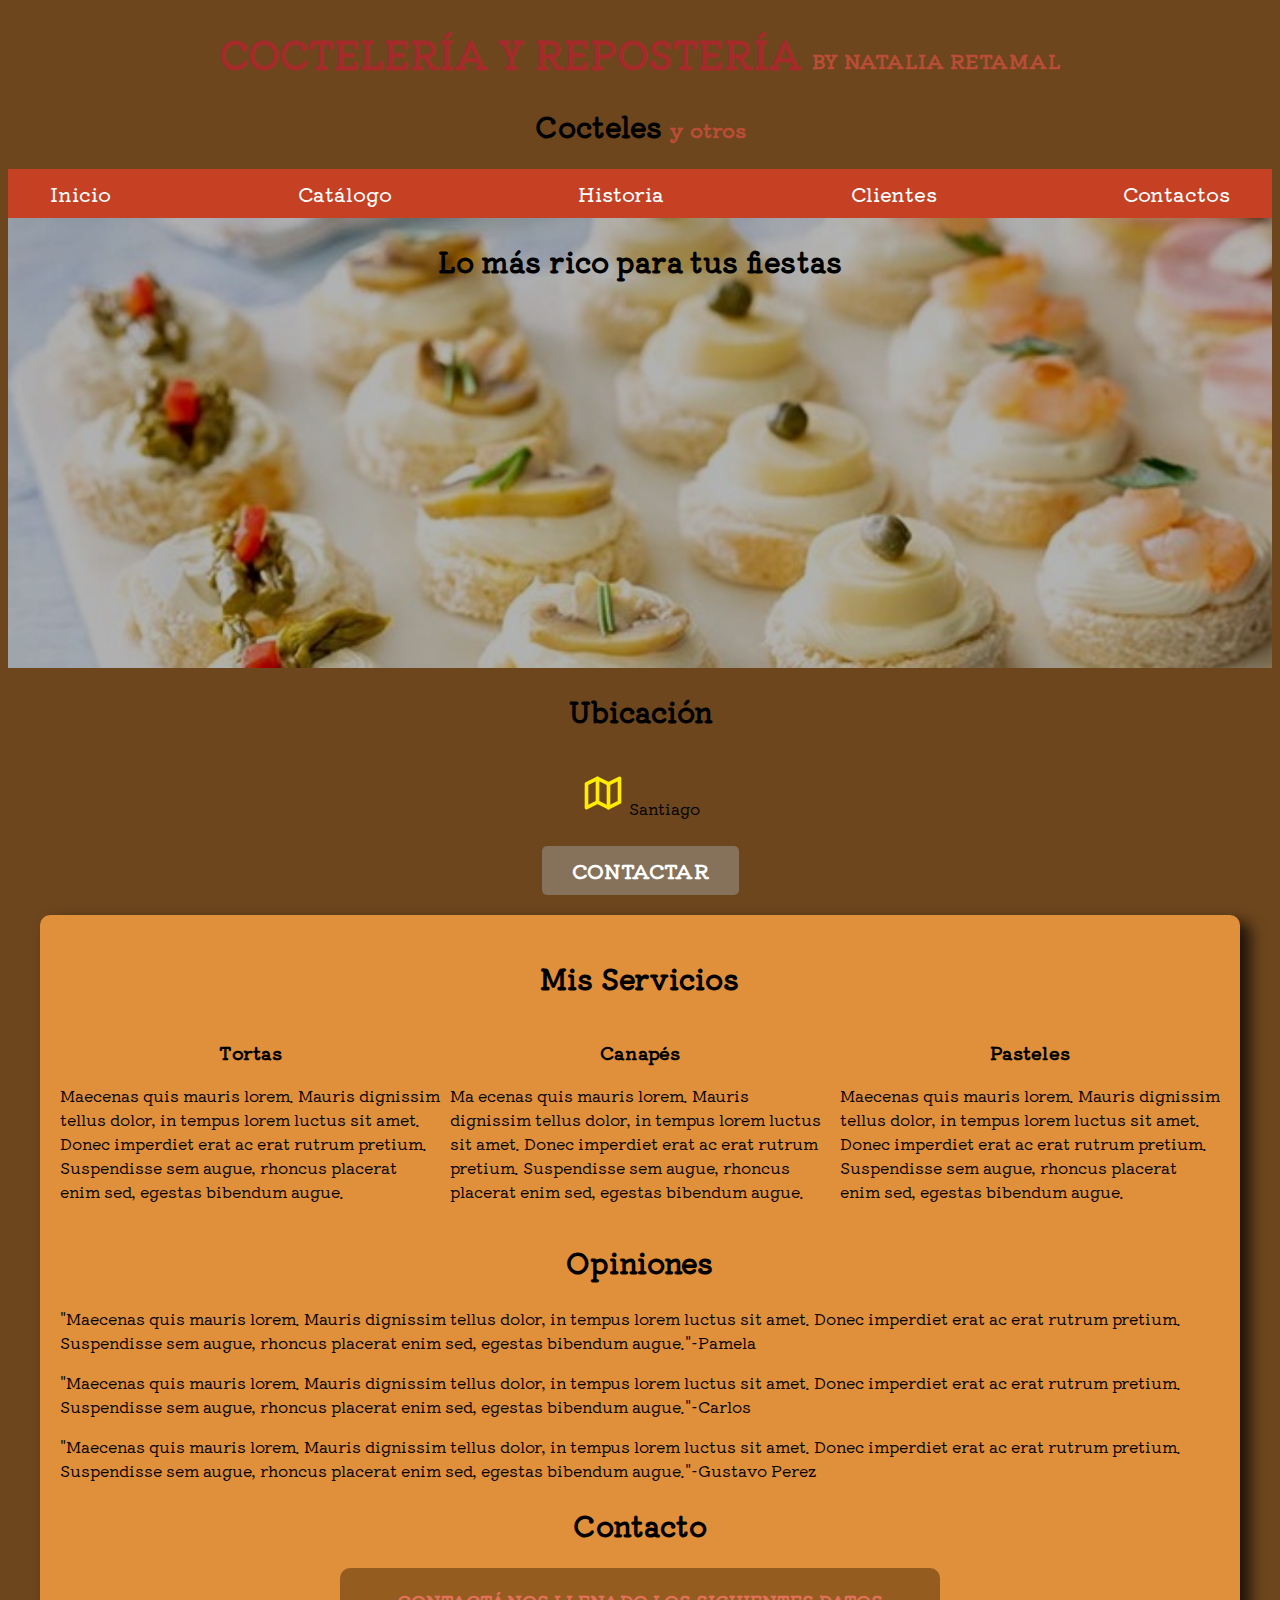
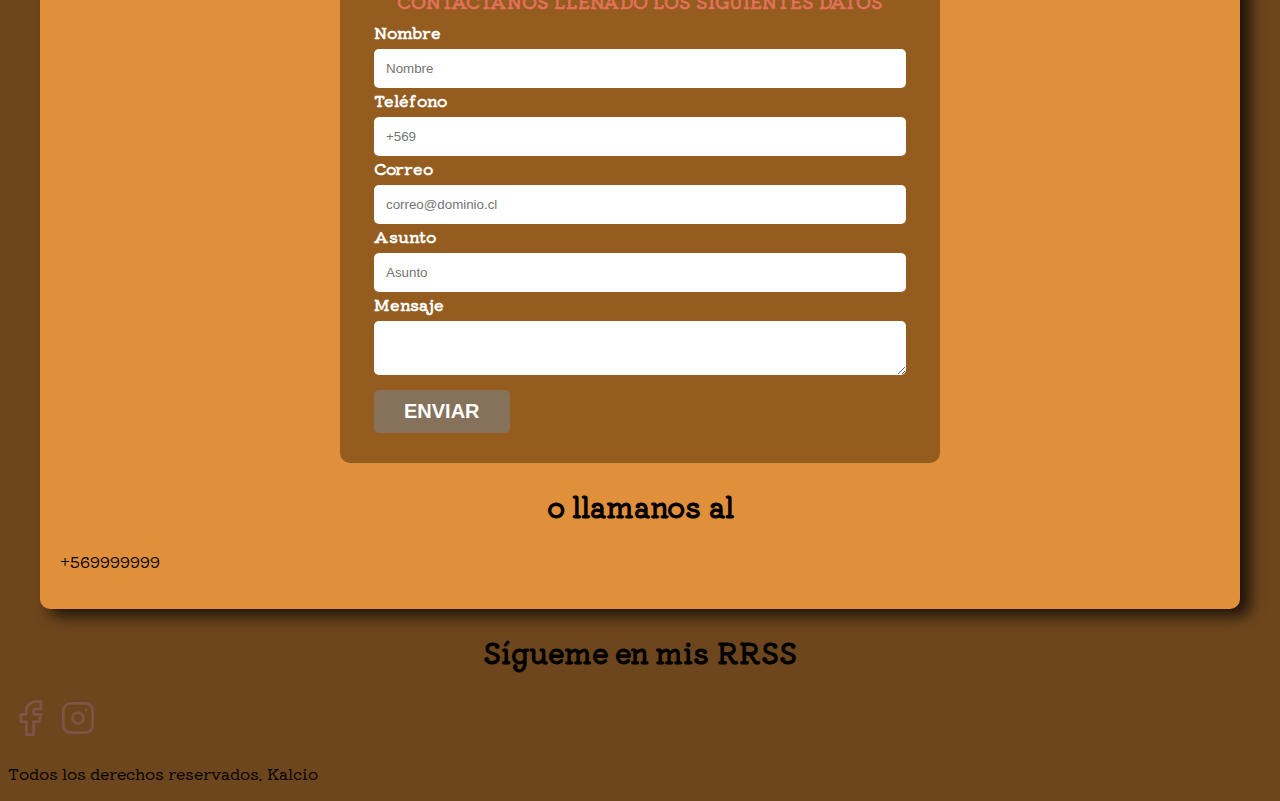
==== commit 90ad0b0e: "Input" ====
--- a/index.html
+++ b/index.html
@@ -108,32 +108,34 @@
                     <div class="contenedor-campos">
                         <div class="campo">
                             <label>Nombre</label>
-                            <input type="text" placeholder="Nombre">
+                            <input class="input-text" type="text" placeholder="Nombre">
                         </div>
 
                         <div class="campo">
                             <label>Teléfono</label>
-                            <input type="tel" placeholder="+569">
+                            <input class="input-text" type="tel" placeholder="+569">
                         </div>
 
                         <div class="campo">
                             <label>Correo</label>
-                            <input type="email" placeholder="correo@dominio.cl">
+                            <input class="input-text" type="email" placeholder="correo@dominio.cl">
                         </div>
- 
+
                         <div class="campo">
                             <label>Asunto</label>
-                            <input type="text" placeholder="Asunto">
+                            <input class="input-text" type="text" placeholder="Asunto">
                         </div>
 
 
                         <div class="campo">
                             <label>Mensaje</label>
-                            <textarea></textarea>
+                            <textarea class="input-text"></textarea>
                         </div>
                     </div>
-                    <input type="submit" value="Enviar">
 
+                    <div class="alinear-derecha">
+                        <input class="boton w-sm-100" type="submit" value="Enviar">
+                    </div>
 
                 </fieldset>
             </form>
--- a/css/styles.css
+++ b/css/styles.css
@@ -46,6 +46,7 @@
     border-radius: .5rem;
     width: 90%;
     text-align: center;
+    border: none;
 }
 
 @media (min-width: 768px) {
@@ -54,6 +55,10 @@
     .boton {
         width: auto;
     }
+}
+
+.boton:hover {
+    cursor: pointer;
 }
 
 .sombra {
@@ -98,6 +103,26 @@
     color: var(--tercero);
 }
 
+/* Utilidades */
+.w-sm-100 {
+    width: 100%;
+}
+
+@media (min-width: 768px){
+    .w-sm-100 {
+        width: auto;
+    }
+}
+
+.flex {
+    display: flex;
+}
+
+.alinear-derecha {
+    justify-content: flex-end;
+}
+
+/* Navegación Principal */
 .nav-bg {
     background-color: var(--secundario);
 }
@@ -182,4 +207,26 @@
     font-weight: 700;
     margin-bottom: 2 rem;
     color: var(--primario);
+}
+
+.contenedor campo {
+    margin-bottom: 1rem;
+}
+
+.campo label {
+    color: var(--blanco);
+    font-weight: bold;
+    margin-bottom: .5rem;
+    display: block;
+}
+
+.input-text {
+    width: 100%;
+    border: none;
+    padding: 1.2rem;
+    border-radius: .5rem;
+}
+
+.enviar .boton {
+    width: 100%;
 }--- a/css/styles.css
+++ b/css/styles.css
@@ -46,6 +46,7 @@
     border-radius: .5rem;
     width: 90%;
     text-align: center;
+    border: none;
 }
 
 @media (min-width: 768px) {
@@ -54,6 +55,10 @@
     .boton {
         width: auto;
     }
+}
+
+.boton:hover {
+    cursor: pointer;
 }
 
 .sombra {
@@ -98,6 +103,26 @@
     color: var(--tercero);
 }
 
+/* Utilidades */
+.w-sm-100 {
+    width: 100%;
+}
+
+@media (min-width: 768px){
+    .w-sm-100 {
+        width: auto;
+    }
+}
+
+.flex {
+    display: flex;
+}
+
+.alinear-derecha {
+    justify-content: flex-end;
+}
+
+/* Navegación Principal */
 .nav-bg {
     background-color: var(--secundario);
 }
@@ -182,4 +207,26 @@
     font-weight: 700;
     margin-bottom: 2 rem;
     color: var(--primario);
+}
+
+.contenedor campo {
+    margin-bottom: 1rem;
+}
+
+.campo label {
+    color: var(--blanco);
+    font-weight: bold;
+    margin-bottom: .5rem;
+    display: block;
+}
+
+.input-text {
+    width: 100%;
+    border: none;
+    padding: 1.2rem;
+    border-radius: .5rem;
+}
+
+.enviar .boton {
+    width: 100%;
 }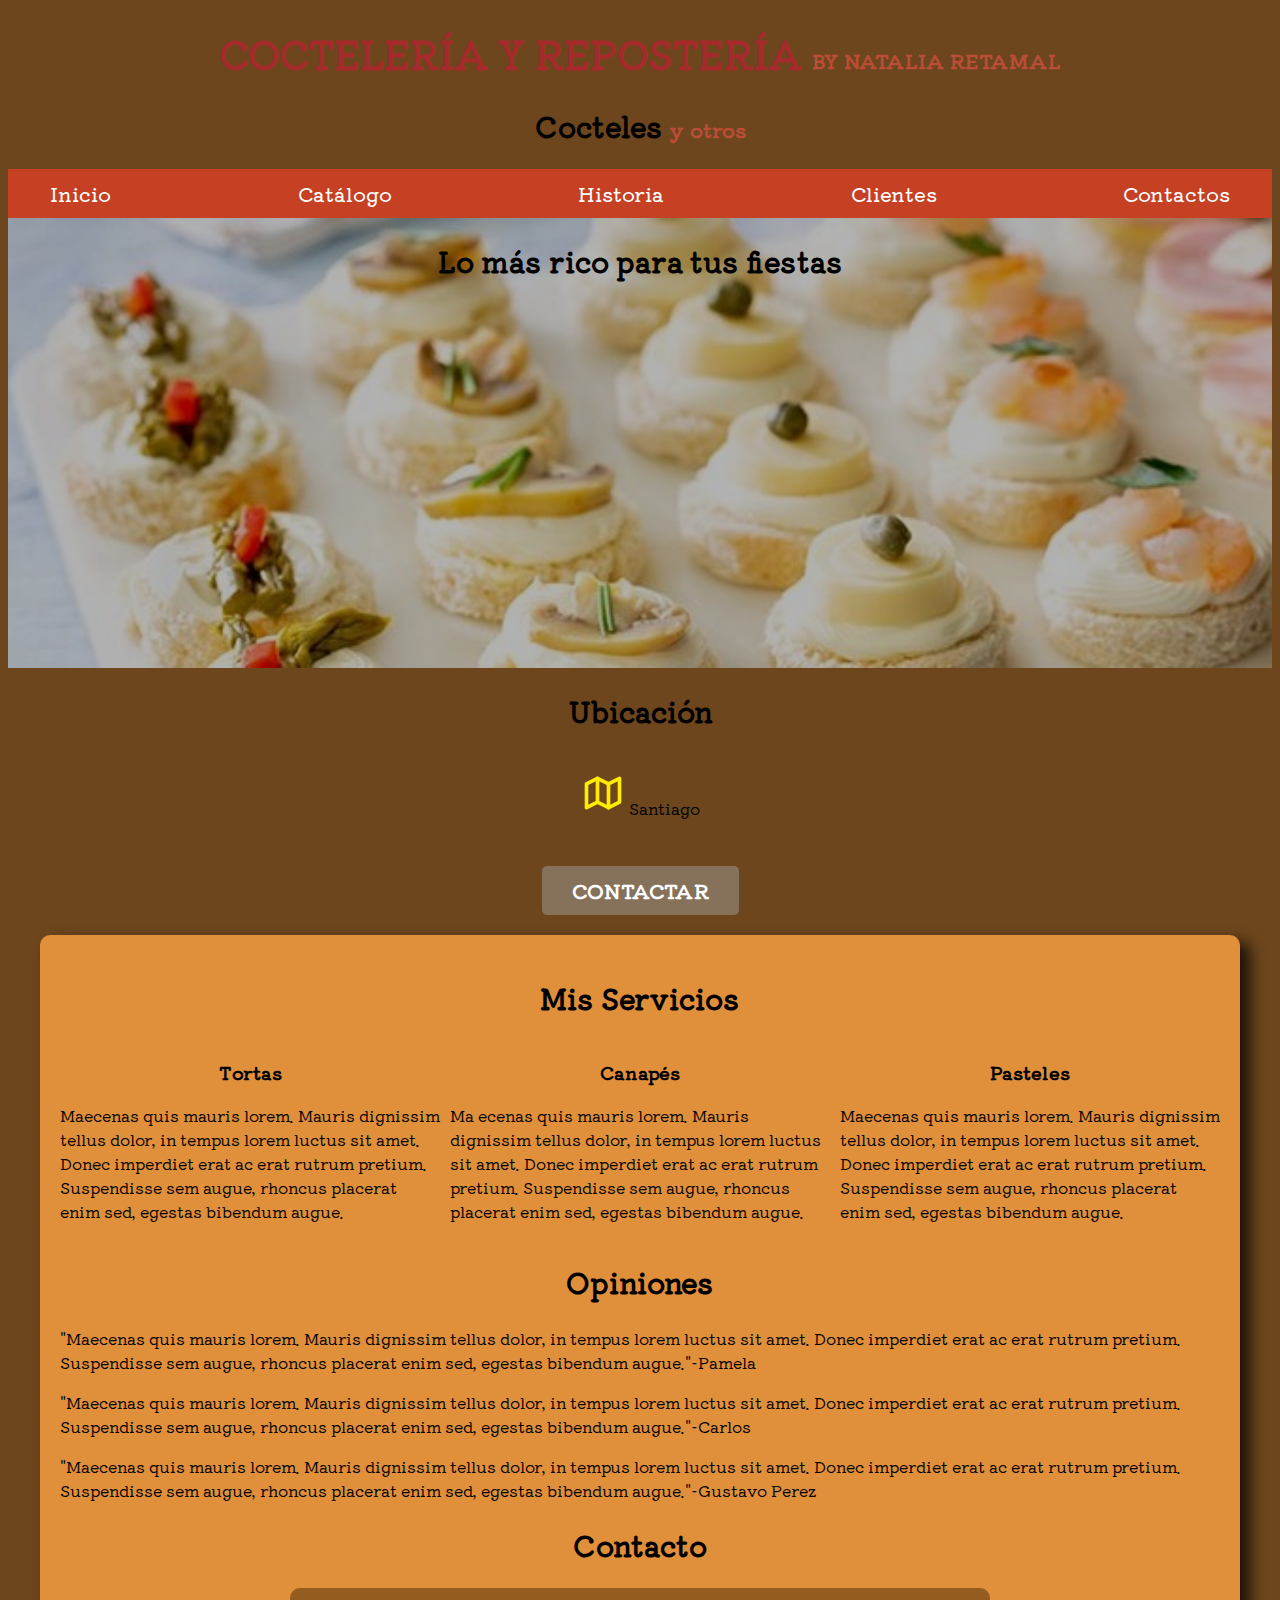
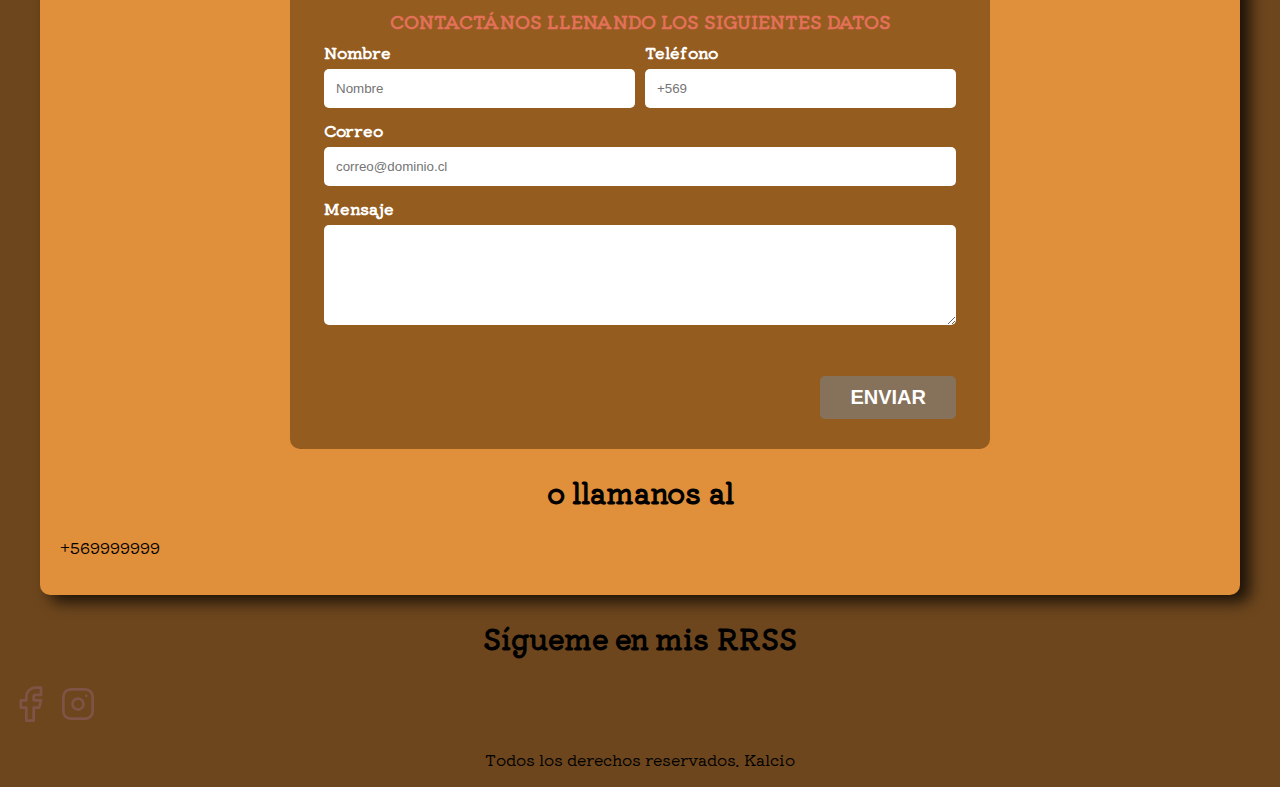
==== commit f26643bf: "Terminando formulario" ====
--- a/index.html
+++ b/index.html
@@ -103,7 +103,7 @@
             <h2>Contacto</h2>
             <form class="formulario">
                 <fieldset>
-                    <legend>Contactános llenado los siguientes datos</legend>
+                    <legend>Contactános llenando los siguientes datos</legend>
 
                     <div class="contenedor-campos">
                         <div class="campo">
@@ -121,11 +121,12 @@
                             <input class="input-text" type="email" placeholder="correo@dominio.cl">
                         </div>
 
+                        <!-- 
                         <div class="campo">
                             <label>Asunto</label>
                             <input class="input-text" type="text" placeholder="Asunto">
                         </div>
-
+                         -->
 
                         <div class="campo">
                             <label>Mensaje</label>
@@ -133,7 +134,7 @@
                         </div>
                     </div>
 
-                    <div class="alinear-derecha">
+                    <div class="alinear-derecha flex">
                         <input class="boton w-sm-100" type="submit" value="Enviar">
                     </div>
 
@@ -166,7 +167,7 @@
             </p>
     </section>
 
-    <footer>
+    <footer class="footer">
         <p>Todos los derechos reservados. Kalcio</p>
     </footer>
 </body>
--- a/css/styles.css
+++ b/css/styles.css
@@ -38,7 +38,7 @@
     background-color: var(--cuarto);
     color: var(--blanco);
     padding: 1rem 3rem;
-    margin-top: 1rem;
+    margin-top: 3rem;
     font-size: 2rem;
     text-decoration: none;
     text-transform: uppercase;
@@ -59,6 +59,10 @@
 
 .boton:hover {
     cursor: pointer;
+}
+
+.enviar .boton {
+    width: 100%;
 }
 
 .sombra {
@@ -191,7 +195,7 @@
 /* Contacto */
 .formulario {
     background-color: var(--sexto);
-    width: min(60rem, 100%);
+    width: min(70rem, 100%);
     margin: 0 auto;
     padding: 2rem;
     border-radius: 1rem;
@@ -209,7 +213,21 @@
     color: var(--primario);
 }
 
-.contenedor campo {
+@media (min-width: 768px) {
+    .contenedor-campos {
+        display: grid;   /* Creación de las sepraciones*/
+        grid-template-columns: repeat(2, 1fr); /* Separación en columnas*/
+        grid-template-rows: auto auto 15rem;
+        column-gap: 1rem; /* Seoaración de las columnas*/
+    }
+
+    .campo:nth-child(3), /* Evita crear una clase extra (correo)*/
+    .campo:nth-child(4) { 
+        grid-column: 1/3;
+    }
+}
+
+.campo {
     margin-bottom: 1rem;
 }
 
@@ -220,6 +238,10 @@
     display: block;
 }
 
+.campo textarea {
+    height: 10rem;
+}
+
 .input-text {
     width: 100%;
     border: none;
@@ -227,6 +249,6 @@
     border-radius: .5rem;
 }
 
-.enviar .boton {
-    width: 100%;
+.footer {
+    text-align: center;
 }--- a/css/styles.css
+++ b/css/styles.css
@@ -38,7 +38,7 @@
     background-color: var(--cuarto);
     color: var(--blanco);
     padding: 1rem 3rem;
-    margin-top: 1rem;
+    margin-top: 3rem;
     font-size: 2rem;
     text-decoration: none;
     text-transform: uppercase;
@@ -59,6 +59,10 @@
 
 .boton:hover {
     cursor: pointer;
+}
+
+.enviar .boton {
+    width: 100%;
 }
 
 .sombra {
@@ -191,7 +195,7 @@
 /* Contacto */
 .formulario {
     background-color: var(--sexto);
-    width: min(60rem, 100%);
+    width: min(70rem, 100%);
     margin: 0 auto;
     padding: 2rem;
     border-radius: 1rem;
@@ -209,7 +213,21 @@
     color: var(--primario);
 }
 
-.contenedor campo {
+@media (min-width: 768px) {
+    .contenedor-campos {
+        display: grid;   /* Creación de las sepraciones*/
+        grid-template-columns: repeat(2, 1fr); /* Separación en columnas*/
+        grid-template-rows: auto auto 15rem;
+        column-gap: 1rem; /* Seoaración de las columnas*/
+    }
+
+    .campo:nth-child(3), /* Evita crear una clase extra (correo)*/
+    .campo:nth-child(4) { 
+        grid-column: 1/3;
+    }
+}
+
+.campo {
     margin-bottom: 1rem;
 }
 
@@ -220,6 +238,10 @@
     display: block;
 }
 
+.campo textarea {
+    height: 10rem;
+}
+
 .input-text {
     width: 100%;
     border: none;
@@ -227,6 +249,6 @@
     border-radius: .5rem;
 }
 
-.enviar .boton {
-    width: 100%;
+.footer {
+    text-align: center;
 }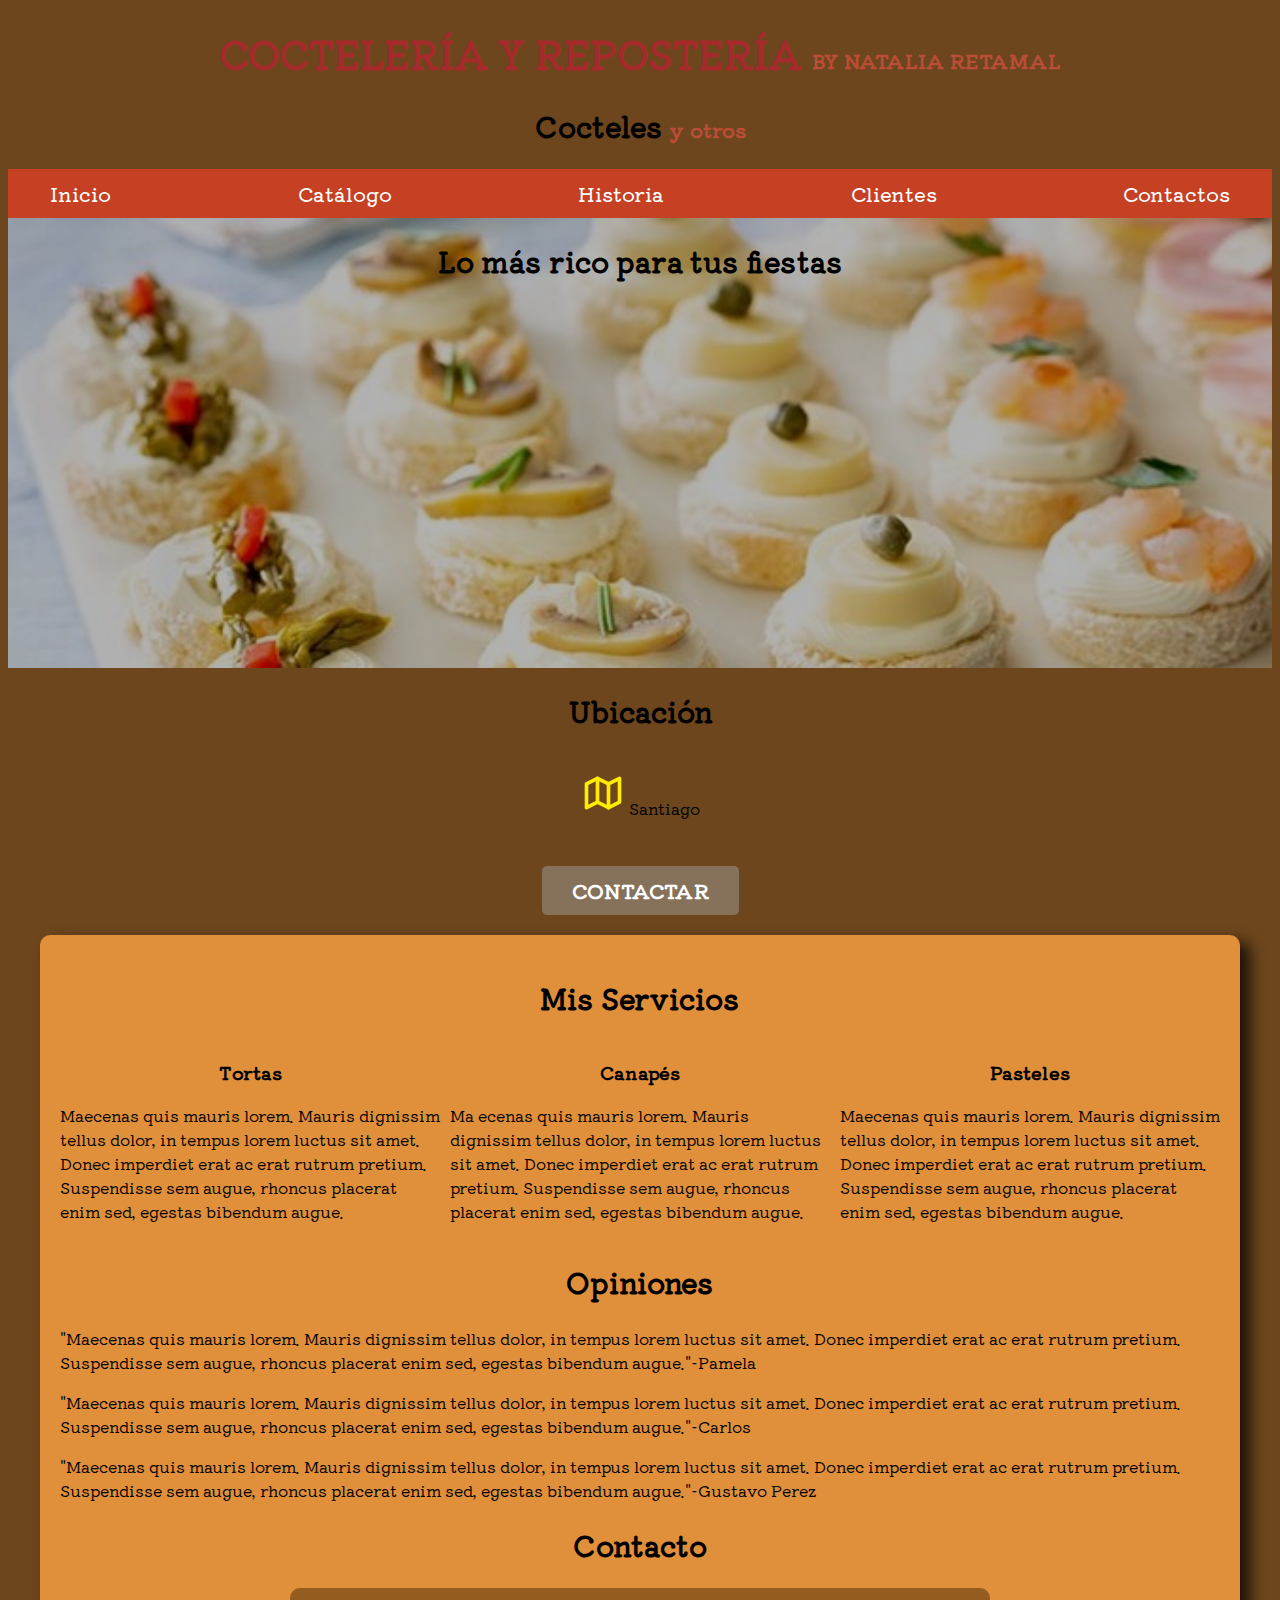
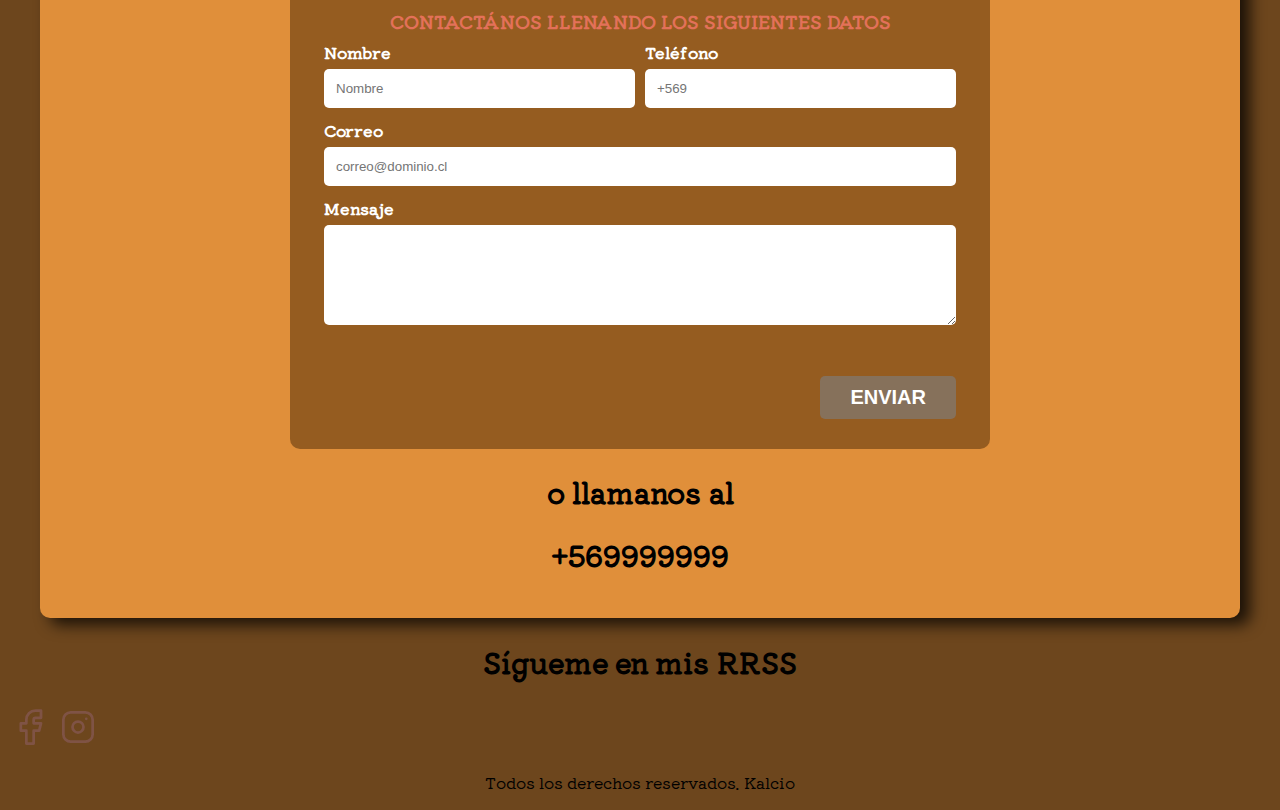
==== commit 8a472574: "Enviar formulario" ====
--- a/index.html
+++ b/index.html
@@ -135,7 +135,7 @@
                     </div>
 
                     <div class="alinear-derecha flex">
-                        <input class="boton w-sm-100" type="submit" value="Enviar">
+                        <input class="boton w-sm-100 boton--principal" type="submit" value="Enviar">
                     </div>
 
                 </fieldset>
@@ -143,7 +143,7 @@
 
 
             <h2>o llamanos al</h2>
-            <p>+569999999</p>
+            <h2>+569999999</h2>
         </section>
     </main>
 
@@ -170,6 +170,7 @@
     <footer class="footer">
         <p>Todos los derechos reservados. Kalcio</p>
     </footer>
+    <script src="js/scripts.js"></script>
 </body>
 
 </html>